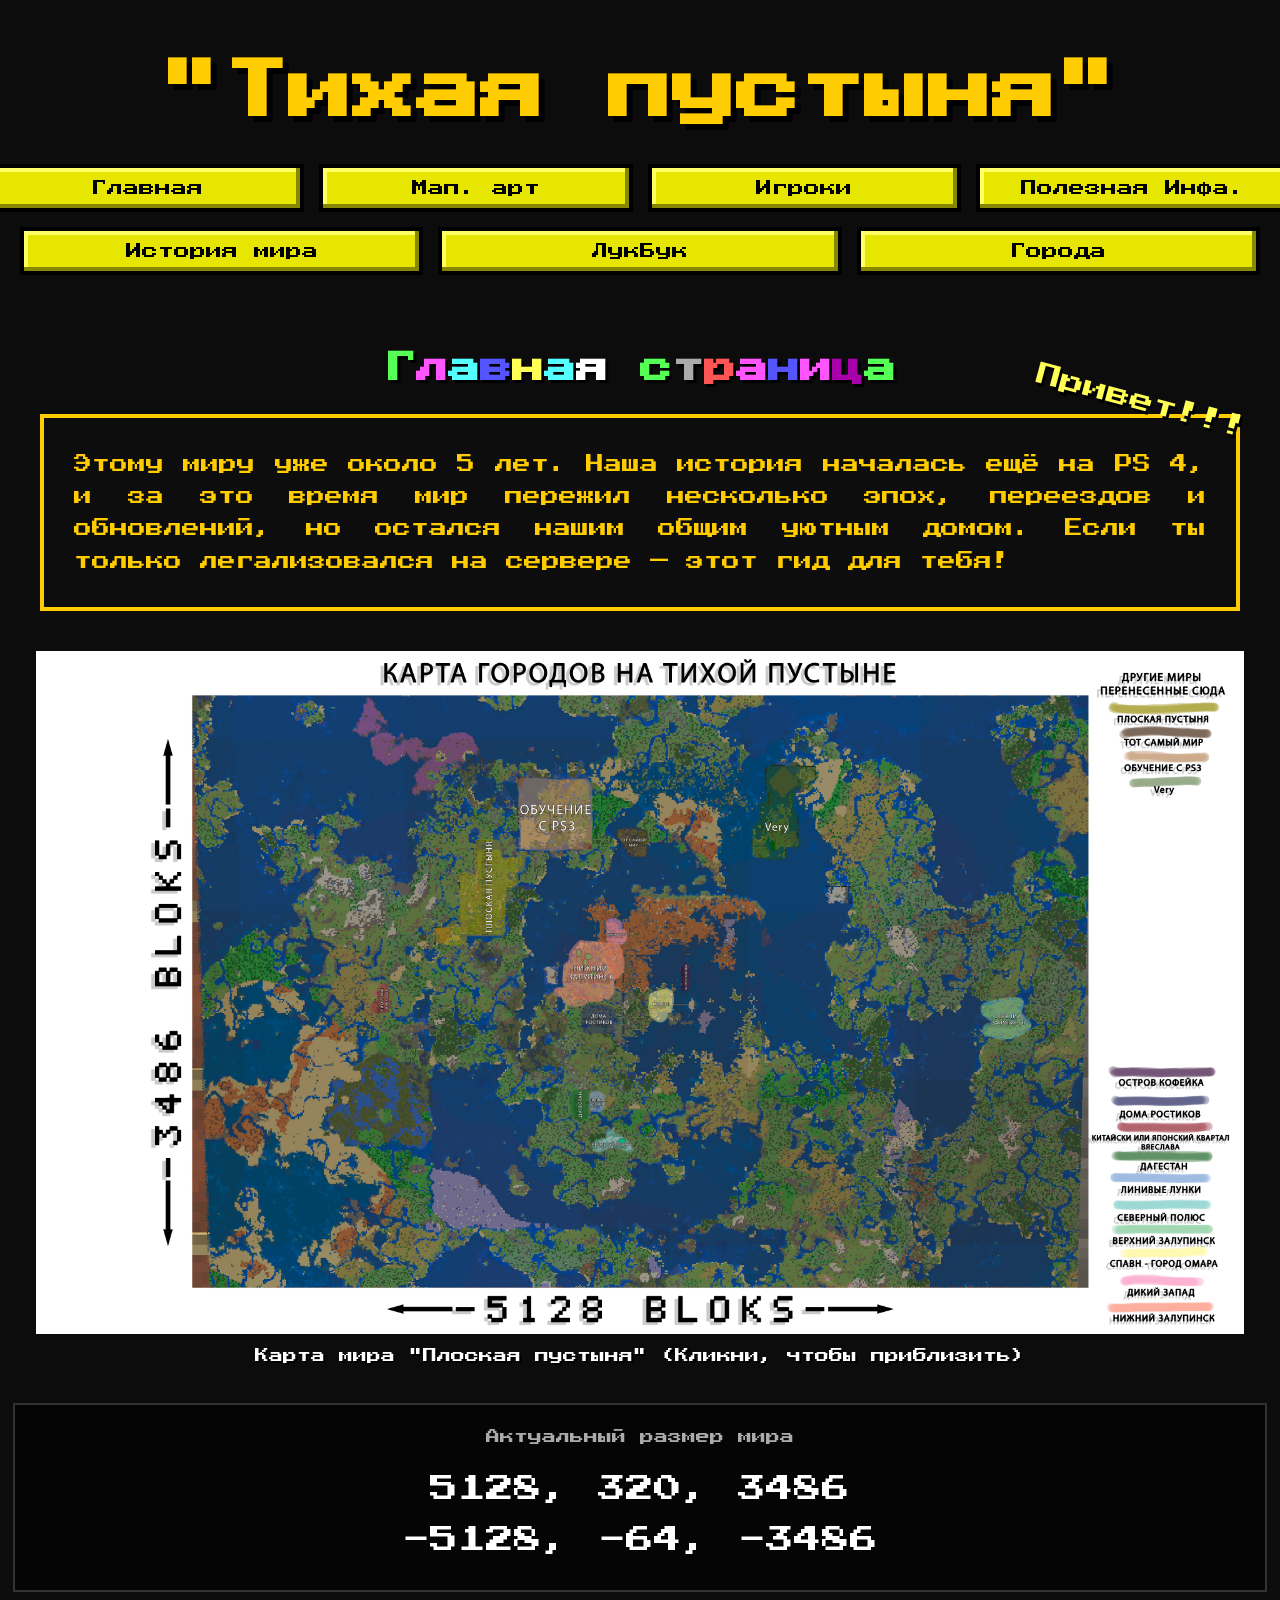
==== index.html @ 938e06de "Add files via upload" ====
<!DOCTYPE html>
<html lang="ru">
<head>
    <meta charset="UTF-8">
    <meta name="viewport" content="width=device-width, initial-scale=1.0">
    <title>"Тихая пустыня" — Главная</title>
    <link rel="stylesheet" href="./css/style.css">
    
    <link rel="preconnect" href="https://fonts.googleapis.com">
    <link rel="preconnect" href="https://fonts.gstatic.com" crossorigin>
    <link href="https://fonts.googleapis.com/css2?family=Press+Start+2P&display=swap" rel="stylesheet">
    
    <link rel="stylesheet" href="style.css">
</head>
<body>

    <div id="particle-container"></div>

    <div class="content-wrapper">
        
        <h1 class="main-title">"Тихая пустыня"</h1>

        <nav class="nav-menu">
            <a href="./index.html" class="nav-btn">Главная</a>
            <a href="./mapArt.html" class="nav-btn">Мап. арт</a>
            <a href="./players.html" class="nav-btn">Игроки</a>
            <a href="./usefulInfo.html" class="nav-btn">Полезная Инфа.</a>
        </nav>
        
        <nav class="nav-menu-row-2">
            <a href="./history.html" class="nav-btn">История мира</a>
            <a href="./lookbook.html" class="nav-btn">ЛукБук</a>
            <a href="./city.html" class="nav-btn">Города</a>
        </nav>

        <h2 class="page-subtitle">
            <span class="char-g">Г</span><span class="char-l">л</span><span class="char-a">а</span><span class="char-v">в</span><span class="char-n">н</span><span class="char-aa">а</span><span class="char-s">я</span> 
            <span class="char-t">с</span><span class="char-r">т</span><span class="char-aaa">р</span><span class="char-nn">а</span><span class="char-i">н</span><span class="char-c">и</span><span class="char-aaaa">ц</span><span class="char-g">а</span>
        </h2>

        <div class="welcome-badge-container">
            <div class="welcome-badge">Привет!!!</div>
            <div class="text-block">
                <p>
                    Этому миру уже около 5 лет. Наша история началась ещё на PS 4, и за это время мир пережил несколько эпох, переездов и обновлений, но остался нашим общим уютным домом. Если ты только легализовался на сервере — этот гид для тебя!
                </p>
            </div>
        </div>

        <div class="map-container" id="mapWrapper">
            <img src="./img/map.jpg" alt="Карта городов" class="map-img" id="worldMap">
        </div>
        <div class="map-caption">Карта мира "Плоская пустыня" (Кликни, чтобы приблизить)</div>

        <div class="coords-block">
            <div class="coords-title">Актуальный размер мира</div>
            <div class="coords-values">
                5128, 320, 3486<br>
                -5128, -64, -3486
            </div>
        </div>

    </div>

    <script src="effect.js"></script>
</body>
</html>
---- css/style.css ----
/* Общие настройки */
body {
    margin: 0;
    padding: 0;
    background-color: #0c0c0c;
    color: #ffffff;
    font-family: "Press Start 2P", system-ui;
    display: flex;
    flex-direction: column;
    align-items: center;
    min-height: 100vh;
    overflow-x: hidden;
}

/* Оболочка на 1920px */
.content-wrapper {
    position: relative;
    z-index: 10;
    width: 100%;
    max-width: 1920px;
    display: flex;
    flex-direction: column;
    align-items: center;
    padding: 20px;
    box-sizing: border-box;
}

/* Задний фон */
#particle-container {
    position: fixed;
    top: 0;
    left: 0;
    width: 100%;
    height: 100%;
    overflow: hidden;
    pointer-events: none;
    z-index: 1;
}

/* Пиксельные звёзды */
.mc-particle {
    position: absolute;
    bottom: -20px;
    width: 3px;
    height: 3px;
    background-color: #ffffff;
    box-shadow: -3px 0 0 #ffffff, 3px 0 0 #ffffff, 0 -3px 0 #ffffff, 0 3px 0 #ffffff;
    opacity: 0.35;
    animation: flyUp linear infinite;
}

@keyframes flyUp {
    0% { transform: translateY(0) translateX(0); opacity: 0; }
    10% { opacity: 0.35; }
    90% { opacity: 0.35; }
    100% { transform: translateY(-105vh) translateX(20px); opacity: 0; }
}

/* Шапка сайта */
.main-title {
    color: #ffcc00;
    font-size: 64px;
    margin: 40px 0;
    text-align: center;
    text-shadow: 6px 6px 0px #000;
}

/* Верхнее меню (Точно 1875px) */
.nav-menu {
    display: grid;
    grid-template-columns: repeat(4, 1fr);
    gap: 15px;
    width: 1300px;
    margin-bottom: 15px;
}

/* Нижнее меню */
.nav-menu-row-2 {
    display: grid;
    grid-template-columns: repeat(3, 1fr);
    gap: 15px;
    width: 100%;
    max-width: 1300px;
    margin-bottom: 50px;
}

/* Кнопки с эффектом нажатия из Майнкрафта */
.nav-btn {
    background-color: #e6e600;
    color: #000000;
    border: 4px solid #000000;
    padding: 12px 8px;
    text-align: center;
    text-decoration: none;
    font-size: 16px;
    box-shadow: inset -4px -4px 0px #888800, inset 4px 4px 0px #ffff66;
    position: relative;
    top: 0;
}

.nav-btn:hover {
    background-color: #ffff33;
}

/* Эффект клика (кнопка вдавливается, тени меняются местами) */
.nav-btn:active {
    top: 4px;
    box-shadow: inset 4px 4px 0px #888800, inset -4px -4px 0px #ffff66;
}

/* Заголовок страницы */
.page-subtitle {
    font-size: 32px;
    text-align: center;
    margin-bottom: 30px;
    text-shadow: 3px 3px 0px #000;
}

/* Цвета букв */
.char-g { color: #55ff55; } .char-l { color: #ff55ff; } .char-a { color: #55ffff; } .char-v { color: #5555ff; }
.char-n { color: #ffff55; } .char-aa { color: #55ffff; } .char-s { color: #ffffff; } .char-t { color: #55ff55; }
.char-r { color: #aaaaaa; } .char-aaa { color: #ff5555; } .char-nn { color: #ff55ff; } .char-i { color: #5555ff; }
.char-c { color: #ff55ff; } .char-aaaa { color: #aa00aa; }

/* Привет!!! */
.welcome-badge-container {
    position: relative;
    width: 100%;
    max-width: 1200px;
}

.welcome-badge {
    position: absolute;
    right: -10px;
    top: -25px;
    color: #ffff55;
    font-size: 24px;
    transform: rotate(15deg);
    text-shadow: 3px 3px 0px #000;
}

/* Контентный блок */
.text-block {
    background-color: #0d0d0d;
    border: 4px solid #ffcc00;
    padding: 30px;
    margin-bottom: 40px;
}

.text-block p {
    color: #ffcc00;
    font-size: 18px;
    line-height: 1.8;
    margin: 0;
    text-align: justify;
}

/* Карта и её приближение */
.map-container {
    width: 100%;
    max-width: 1200px;
    border: 4px solid #ffffff;
    background-color: #000;
    overflow: hidden; /* Прячем то, что выходит за рамки при зуме */
    cursor: zoom-in;
}

.map-img {
    width: 100%;
    height: auto;
    display: block;
    transition: transform 0.3s ease; /* Плавный зум */
    transform-origin: center center;
}

/* Класс, который будет добавляться через JS при клике */
.map-container.zoomed {
    cursor: zoom-out;
}
.map-container.zoomed .map-img {
    transform: scale(2.5); /* Увеличиваем карту в 2.5 раза */
}

.map-caption {
    color: #ffffff;
    font-size: 14px;
    margin-top: 15px;
    margin-bottom: 40px;
    text-shadow: 2px 2px 0px #000;
}

/* Координаты */
.coords-block {
    background-color: #050505;
    border: 2px solid #333333;
    padding: 25px;
    width: 100%;
    max-width: 1200px;
    text-align: center;
    margin-bottom: 200px;
}

.coords-title {
    color: #aaaaaa;
    font-size: 14px;
    margin-bottom: 20px;
}

.coords-values {
    color: #ffffff;
    font-size: 28px;
    line-height: 1.8;
}
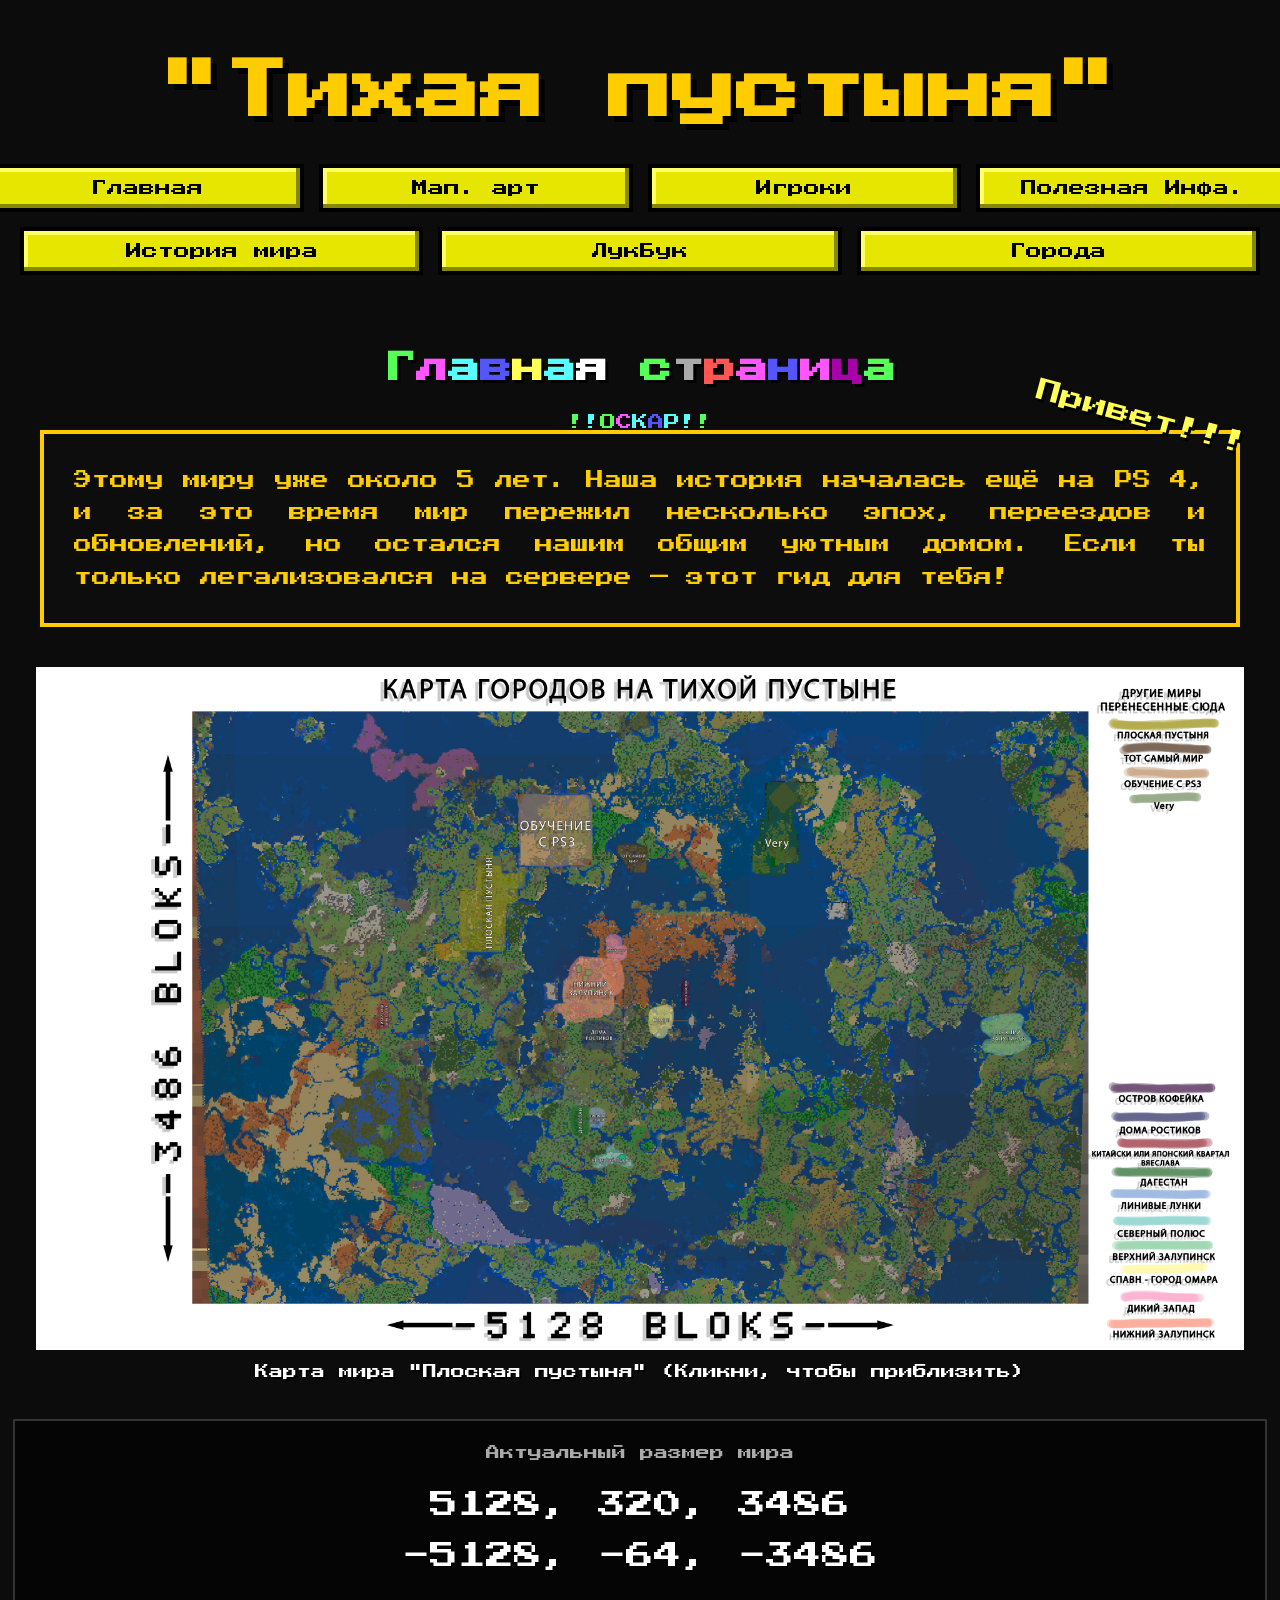
==== commit 55c3ce45: "new function" ====
--- a/index.html
+++ b/index.html
@@ -38,6 +38,16 @@
             <span class="char-t">с</span><span class="char-r">т</span><span class="char-aaa">р</span><span class="char-nn">а</span><span class="char-i">н</span><span class="char-c">и</span><span class="char-aaaa">ц</span><span class="char-g">а</span>
         </h2>
 
+
+        <div class="oskar-page-url">
+            <a href="./oskar.html">
+                 <span class="char-g">!</span><span class="char-aa">!</span><span class="char-g">О</span><span class="char-l">С</span><span class="char-a">К</span><span class="char-v">А</span><span class="char-aa">Р</span><span class="char-aa">!</span><span class="char-g">!</span>
+            </a>
+        </div>
+
+
+
+
         <div class="welcome-badge-container">
             <div class="welcome-badge">Привет!!!</div>
             <div class="text-block">
